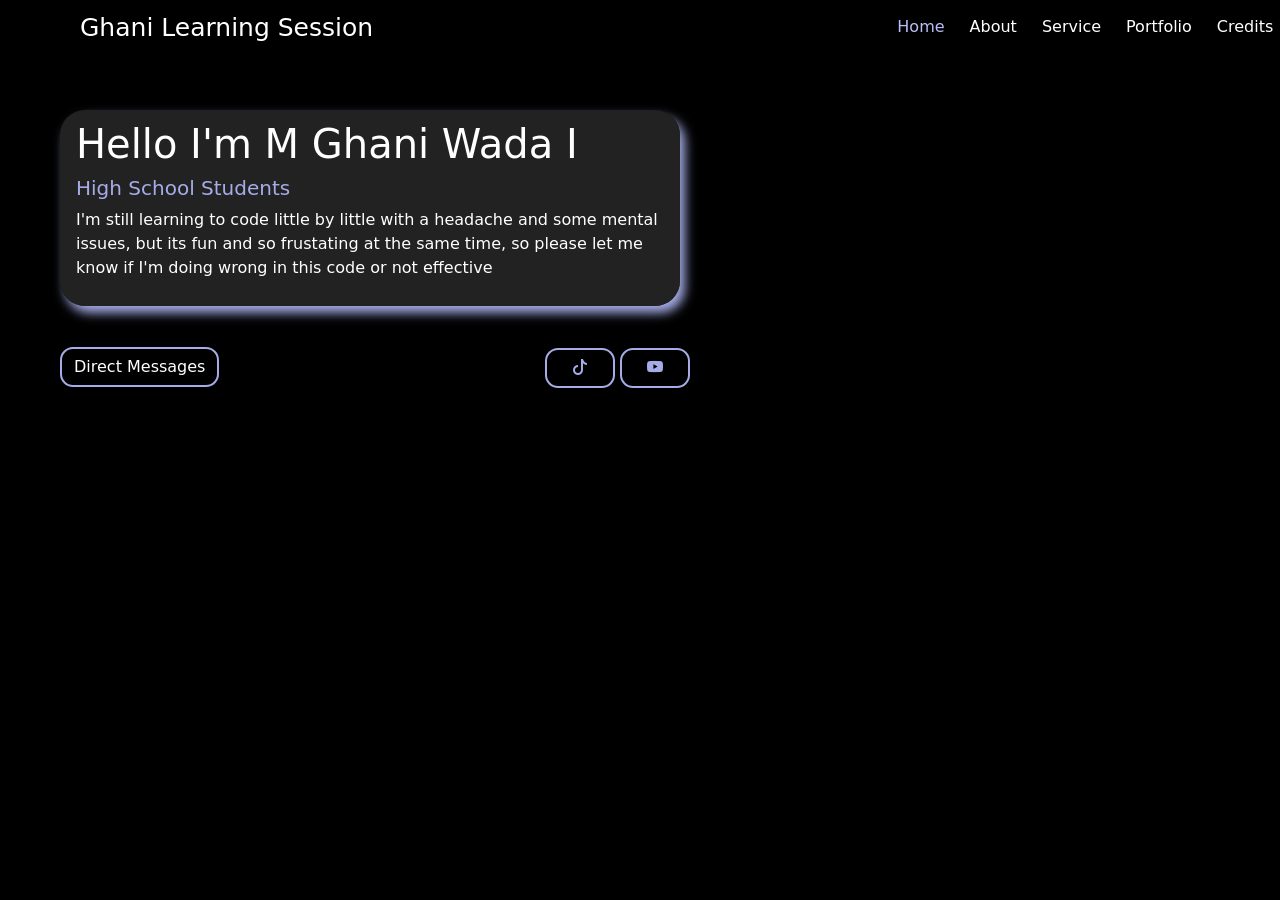
==== index.html @ 2569f19b "Rename home.html to index.html" ====
<!DOCTYPE html>
<html lang="en">
<head>
    <meta charset="UTF-8">
    <meta name="viewport" content="width=device-width, initial-scale=1.0">
    <title>My first Code</title>
    <link href="https://cdn.jsdelivr.net/npm/bootstrap@5.3.3/dist/css/bootstrap.min.css" rel="stylesheet" integrity="sha384-QWTKZyjpPEjISv5WaRU9OFeRpok6YctnYmDr5pNlyT2bRjXh0JMhjY6hW+ALEwIH" crossorigin="anonymous">
    <link rel="stylesheet" href="home.css">
    <link rel="stylesheet" href="https://cdn.jsdelivr.net/npm/bootstrap-icons@1.11.3/font/bootstrap-icons.min.css">
</head>
<body>
    <h1 style="float: inline-start; padding-left: 80px; font-size: 25px; padding-top: 13px;">
        Ghani Learning Session</h1>
    
    <ul class="topb">
        <li><a class="aktif" href="#home">Home</a></li>
        <li><a class="btm btn-primary" data-bs-toggle="collapse" 
            href="#multiCollapseExample1" 
            role="button" 
            aria-expanded="false" 
            aria-controls="multiCollapseExample1">
            About</a></li>
        <li><a href="#service">Service</a></li>
        <li><a href="#portfolio">Portfolio</a></li>
        <li><a href="https://www.instagram.com/fauzanishahallam" target="_blank">Credits</a></li>
    </ul>
    
    <div class="row" style="height: 110px; padding-top: 67px;">
        <div class="col">
            <div class="collapse multi-collapse" id="multiCollapseExample1" aria-controls="true">
                    <div class="bgcol">
                        <h1 style="font-size: 20px;">About me</h1>
                        <p>I'm just an ordinary person who loves playing games, go outside with friends</p>
                    </div>
                </div>
            </div>
        </div>
    </div>

    <div class="mainpage"><a href="#about"></a>
        <h1>Hello I'm M Ghani Wada I</h1>
        <h2 style="font-size: 20px;"><a 
            style="color: #a6ace7; text-decoration: none;" 
            href="https://smantanjungsari.sch.id" target="_blank">High School Students</a></h2>
        <p>I'm still learning to code little by little with a headache and some mental issues, but its fun and so frustating at the same time, so please let me know if I'm doing wrong in this code or not effective</p>
    </div>

    <a href="https://instagram.com/mhmd.ghni" target="_blank"><button class="btn">Direct Messages</button></a>
    <a href="https://tiktok.com//@ikantomat12345" target="_blank"><button class="btn2"><i class="bi bi-tiktok"><span></span></i></button></a>
    <a href="https://www.youtube.com/watch?v=kzGRGUhswPI" target="_blank"><button class="btn2"><i class="bi bi-youtube"><span></span></i></button></a>
</body>


    <script src="https://cdn.jsdelivr.net/npm/bootstrap@5.3.3/dist/js/bootstrap.bundle.min.js" integrity="sha384-YvpcrYf0tY3lHB60NNkmXc5s9fDVZLESaAA55NDzOxhy9GkcIdslK1eN7N6jIeHz" crossorigin="anonymous"></script>
</html>
---- home.css ----
.mainpage{
    width: 620px;
    margin-left: 60px;
    padding-top: 10px;
    padding-right: 16px;
    padding-bottom: 10px;
    padding-left: 16px;
    background-color:rgba(46, 46, 46, 0.74);
    box-shadow: 5px 7px 11px #a6ade7;
    border-radius: 25px;
}

.topb{
   background-color: white;
   color: white;
}

body {
    background-color: black;
    color: white;
}

.bgcol{
    background-color: rgba(46, 46, 46, 0.74);
    border-radius: 25px;
    padding-left: 10px;
    padding-top: 10px;
    padding-bottom: 5px;
}

.collapsing {
    background-color: rgba(46, 46, 46, 0.74);
    border-radius: 25px;
    box-shadow: 5px 7px 11px #a6ace7;
    position: absolute;
    float: right;
    right: 80px;
    width: 370px;
    overflow: hidden
}

.collapse {   
    background-color: rgb(46, 46, 46, 0.74);
    border-radius: 25px;
    box-shadow: 5px 7px 11px #a6ace7;
    position: absolute;
    float: right;
    right: 80px;
    width: 370px;
}


ul {
    height: 0px;
    list-style: none;
    padding-left: 0px;
    margin: 0px;
}

li a{
    position: relative;
    color: white;
    left: 39%;
    padding-left: 25px;
    display: inline-flex;
    padding-top: 15px;
    float: left;
    text-decoration: none;
    
}

li a:hover:not(.aktif) {
    color: #b8bef7;
}

.aktif {
    color: #b8bef7;
}

a {
    text-decoration: none;
    color: white;
}

button {
    background-color: transparent;
}

.btn {
    color: white;
    display: inline;
    position: relative;
    top: 40px;
    left: 60px;
    border: 2px solid #a6ace7;
    border-radius: 13px;
}

.btn:hover {
    background-color:#a6ace7;
    color: black;
}

.btn2 {
    display: inline-block;
    position: relative;
    top: 42px;
    left: 380px;
    border: 2px solid #a6ace7;
    border-radius: 13px;
    color: #a6ace7;
    width: 70px;
    height: 40px;
}

.btn2:hover{
    background-color: #a6ace7;
    transition: 0.4s;
    color: black;
}

.btn2 span{
    position: relative;
    transition: 0.7s;
    opacity: 0;
}

.btn2 span:after{
    position: absolute;
    content: '\00bb';
    top: 0;
    padding-left: -20px;

}

.btn2:hover span{
    opacity: 1;
    padding-left: 20px;
}
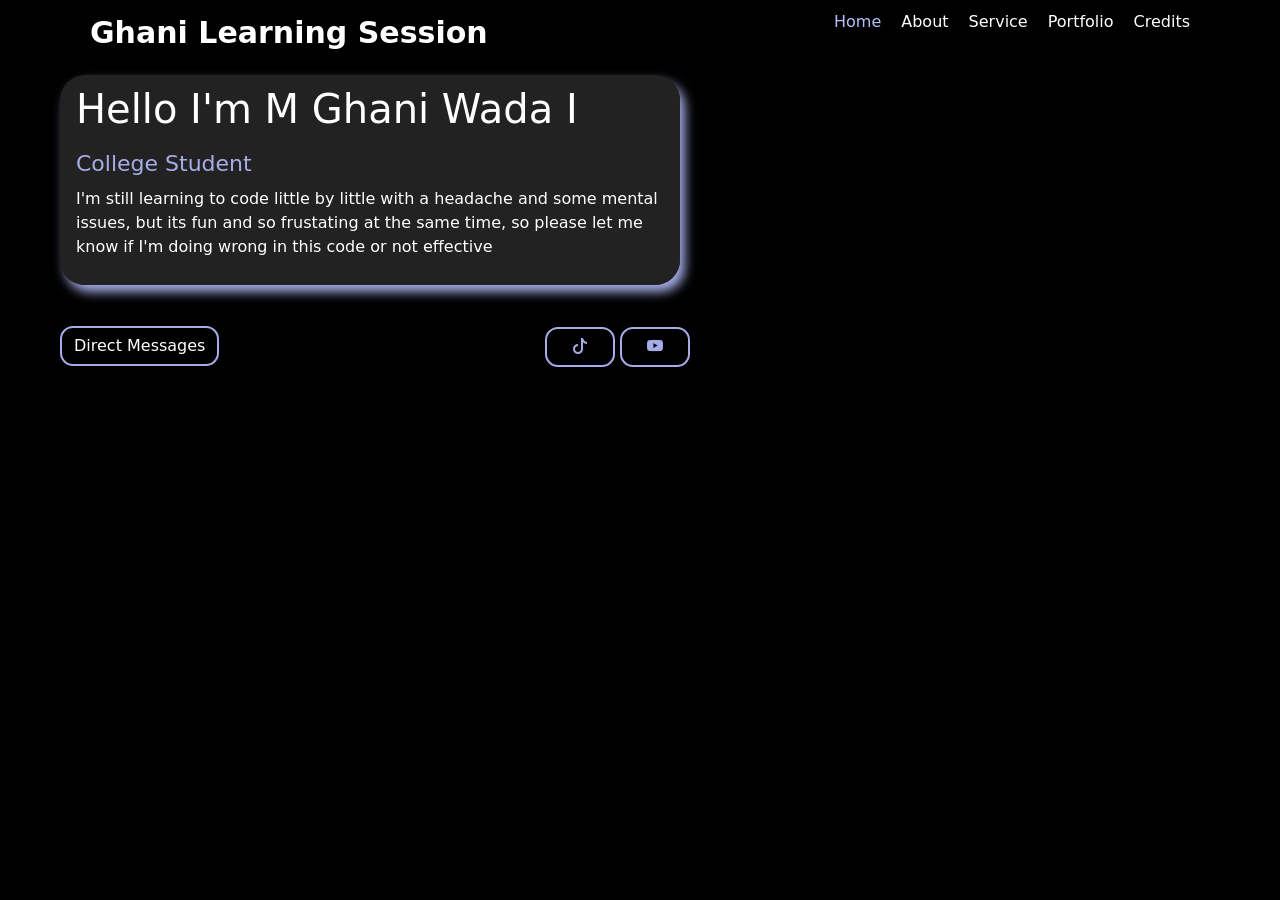
==== commit 8dc38928: "added index and style css clean code and make changes to how display works, using flex so it's adapt" ====
--- a/index.html
+++ b/index.html
@@ -5,31 +5,33 @@
     <meta name="viewport" content="width=device-width, initial-scale=1.0">
     <title>My first Code</title>
     <link href="https://cdn.jsdelivr.net/npm/bootstrap@5.3.3/dist/css/bootstrap.min.css" rel="stylesheet" integrity="sha384-QWTKZyjpPEjISv5WaRU9OFeRpok6YctnYmDr5pNlyT2bRjXh0JMhjY6hW+ALEwIH" crossorigin="anonymous">
-    <link rel="stylesheet" href="home.css">
+    <link rel="stylesheet" href="style.css">
     <link rel="stylesheet" href="https://cdn.jsdelivr.net/npm/bootstrap-icons@1.11.3/font/bootstrap-icons.min.css">
 </head>
 <body>
-    <h1 style="float: inline-start; padding-left: 80px; font-size: 25px; padding-top: 13px;">
-        Ghani Learning Session</h1>
-    
+
+<div class="headmain">
+    <div class="logo">Ghani Learning Session</div>
+
     <ul class="topb">
         <li><a class="aktif" href="#home">Home</a></li>
-        <li><a class="btm btn-primary" data-bs-toggle="collapse" 
-            href="#multiCollapseExample1" 
-            role="button" 
-            aria-expanded="false" 
+        <li><a class="btm btn-primary" data-bs-toggle="collapse"
+            href="#multiCollapseExample1"
+            role="button"
+            aria-expanded="false"
             aria-controls="multiCollapseExample1">
             About</a></li>
         <li><a href="#service">Service</a></li>
         <li><a href="#portfolio">Portfolio</a></li>
         <li><a href="https://www.instagram.com/fauzanishahallam" target="_blank">Credits</a></li>
     </ul>
-    
-    <div class="row" style="height: 110px; padding-top: 67px;">
+</div>
+
+    <div class="row">
         <div class="col">
             <div class="collapse multi-collapse" id="multiCollapseExample1" aria-controls="true">
                     <div class="bgcol">
-                        <h1 style="font-size: 20px;">About me</h1>
+                        <h1 class="openabout">About me</h1>
                         <p>I'm just an ordinary person who loves playing games, go outside with friends</p>
                     </div>
                 </div>
@@ -39,9 +41,7 @@
 
     <div class="mainpage"><a href="#about"></a>
         <h1>Hello I'm M Ghani Wada I</h1>
-        <h2 style="font-size: 20px;"><a 
-            style="color: #a6ace7; text-decoration: none;" 
-            href="https://smantanjungsari.sch.id" target="_blank">High School Students</a></h2>
+        <h2><a href="https://widyatama.ac.id" class="univlink" target="_blank">College Student</a></h2>
         <p>I'm still learning to code little by little with a headache and some mental issues, but its fun and so frustating at the same time, so please let me know if I'm doing wrong in this code or not effective</p>
     </div>
 
--- a/style.css
+++ b/style.css
@@ -0,0 +1,163 @@
+body {
+    background-color: black;
+    color: white;
+}
+
+.headmain {
+    display: flex;
+    justify-content: space-between;
+    align-items: flex-start;
+    box-sizing: border-box;
+    padding-top: 10px;
+    padding-bottom: 10px;
+    padding-right: 90px;
+    padding-left: 90px;
+}
+
+.logo {
+    font-size: 30px;
+    font-weight: bold;
+}
+
+.topb {
+    display: flex;
+    list-style: none;
+    gap: 20px;
+    margin: 0;
+}
+
+.row {
+    padding-top: 10px;
+}
+
+.mainpage {
+    width: 620px;
+    margin-left: 60px;
+    padding-top: 10px;
+    padding-right: 16px;
+    padding-bottom: 10px;
+    padding-left: 16px;
+    background-color: rgba(46, 46, 46, 0.74);
+    box-shadow: 5px 7px 11px #a6ade7;
+    border-radius: 25px;
+}
+
+.univlink {
+    font-size: 22px;
+    color: #a6ace7;
+}
+
+.bgcol {
+    background-color: rgba(46, 46, 46, 0.74);
+    border-radius: 25px;
+    padding-left: 10px;
+    padding-top: 10px;
+    padding-bottom: 5px;
+}
+
+.collapsing {
+    background-color: rgba(46, 46, 46, 0.74);
+    border-radius: 25px;
+    box-shadow: 5px 7px 11px #a6ace7;
+    position: absolute;
+    float: right;
+    right: 80px;
+    width: 370px;
+    overflow: hidden;
+}
+
+.openabout {
+    font-size: 20px;
+}
+
+.collapse {
+    background-color: rgb(46, 46, 46, 0.74);
+    border-radius: 25px;
+    box-shadow: 5px 7px 11px #a6ace7;
+    position: absolute;
+    float: right;
+    right: 80px;
+    width: 370px;
+}
+
+ul {
+    height: auto;
+    list-style: none;
+    padding-left: 0px;
+    margin: 0px;
+}
+
+li a {
+    position: static;
+    color: white;
+    left: auto;
+    display: block;
+}
+
+li a:hover:not(.aktif) {
+    color: #b8bef7;
+}
+
+.aktif {
+    color: #b8bef7;
+}
+
+a {
+    text-decoration: none;
+    color: white;
+}
+
+button {
+    background-color: transparent;
+}
+
+.btn {
+    color: white;
+    display: inline;
+    position: relative;
+    top: 40px;
+    left: 60px;
+    border: 2px solid #a6ace7;
+    border-radius: 13px;
+}
+
+.btn:hover {
+    background-color: #a6ace7;
+    color: black;
+}
+
+.btn2 {
+    display: inline-block;
+    position: relative;
+    top: 42px;
+    left: 380px;
+    border: 2px solid #a6ace7;
+    border-radius: 13px;
+    color: #a6ace7;
+    width: 70px;
+    height: 40px;
+}
+
+.btn2:hover {
+    background-color: #a6ace7;
+    transition: 0.4s;
+    color: black;
+}
+
+.btn2 span {
+    position: relative;
+    transition: 0.7s;
+    opacity: 0;
+}
+
+.btn2 span:after {
+    position: absolute;
+    content: "\00bb";
+    top: 0;
+    padding-left: -20px;
+}
+
+.btn2:hover span {
+    opacity: 1;
+    padding-left: 20px;
+}
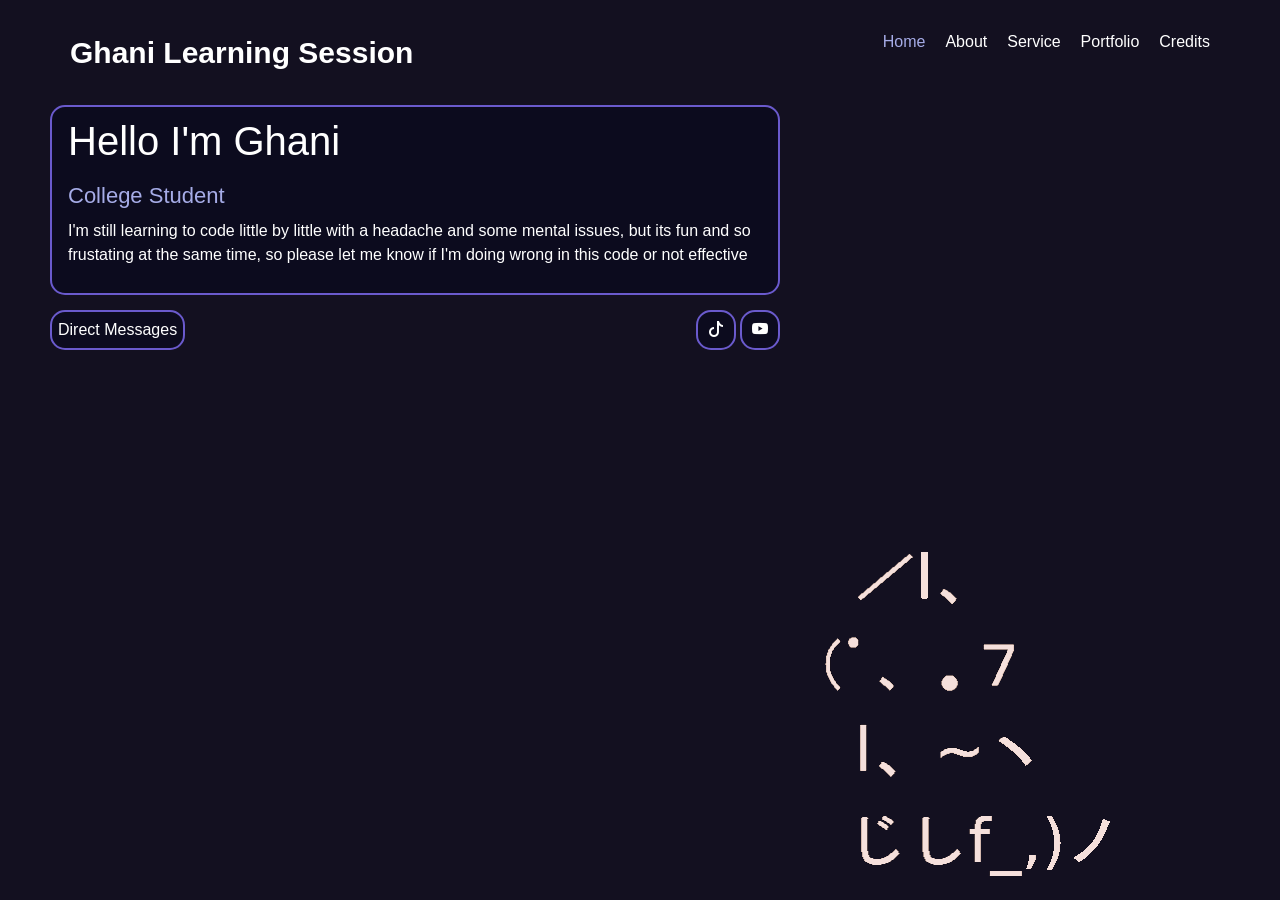
==== commit dfd6d18b: "added img, portfolio edited css to make it flexible on all window size so it's stay more consistent" ====
--- a/index.html
+++ b/index.html
@@ -1,55 +1,84 @@
-<!DOCTYPE html>
+<!doctype html>
 <html lang="en">
-<head>
-    <meta charset="UTF-8">
-    <meta name="viewport" content="width=device-width, initial-scale=1.0">
-    <title>My first Code</title>
-    <link href="https://cdn.jsdelivr.net/npm/bootstrap@5.3.3/dist/css/bootstrap.min.css" rel="stylesheet" integrity="sha384-QWTKZyjpPEjISv5WaRU9OFeRpok6YctnYmDr5pNlyT2bRjXh0JMhjY6hW+ALEwIH" crossorigin="anonymous">
-    <link rel="stylesheet" href="style.css">
-    <link rel="stylesheet" href="https://cdn.jsdelivr.net/npm/bootstrap-icons@1.11.3/font/bootstrap-icons.min.css">
-</head>
-<body>
+    <head>
+        <meta charset="UTF-8" />
+        <meta name="viewport" content="width=device-width, initial-scale=1.0" />
+        <title>Home</title>
+        <link
+            href="https://cdn.jsdelivr.net/npm/bootstrap@5.3.3/dist/css/bootstrap.min.css"
+            rel="stylesheet"
+            integrity="sha384-QWTKZyjpPEjISv5WaRU9OFeRpok6YctnYmDr5pNlyT2bRjXh0JMhjY6hW+ALEwIH"
+            crossorigin="anonymous"
+        />
+        <link rel="stylesheet" href="style.css" />
+        <link
+            rel="stylesheet"
+            href="https://cdn.jsdelivr.net/npm/bootstrap-icons@1.11.3/font/bootstrap-icons.min.css"
+        />
+    </head>
+    <body>
+        <div class="headmain">
+            <div class="logo">Ghani Learning Session</div>
 
-<div class="headmain">
-    <div class="logo">Ghani Learning Session</div>
+            <ul class="topb">
+                <li><a href="index.html" class="active">Home</a></li>
+                <li><a href="about.html">About</a></li>
+                <li><a href="service.html">Service</a></li>
+                <li><a href="portfolio.html">Portfolio</a></li>
+                <li>
+                    <a
+                        href="https://www.instagram.com/fauzanishahallam"
+                        target="_blank"
+                        >Credits</a
+                    >
+                </li>
+            </ul>
+        </div>
 
-    <ul class="topb">
-        <li><a class="aktif" href="#home">Home</a></li>
-        <li><a class="btm btn-primary" data-bs-toggle="collapse"
-            href="#multiCollapseExample1"
-            role="button"
-            aria-expanded="false"
-            aria-controls="multiCollapseExample1">
-            About</a></li>
-        <li><a href="#service">Service</a></li>
-        <li><a href="#portfolio">Portfolio</a></li>
-        <li><a href="https://www.instagram.com/fauzanishahallam" target="_blank">Credits</a></li>
-    </ul>
-</div>
-
-    <div class="row">
-        <div class="col">
-            <div class="collapse multi-collapse" id="multiCollapseExample1" aria-controls="true">
-                    <div class="bgcol">
-                        <h1 class="openabout">About me</h1>
-                        <p>I'm just an ordinary person who loves playing games, go outside with friends</p>
-                    </div>
-                </div>
+        <div class="box">
+            <div class="insidebox">
+                <a href="#about"></a>
+                <h1>Hello I'm Ghani</h1>
+                <h2>
+                    <a
+                        href="https://widyatama.ac.id"
+                        class="univlink"
+                        target="_blank"
+                        >College Student</a
+                    >
+                </h2>
+                <p>
+                    I'm still learning to code little by little with a headache
+                    and some mental issues, but its fun and so frustating at the
+                    same time, so please let me know if I'm doing wrong in this
+                    code or not effective
+                </p>
             </div>
         </div>
-    </div>
 
-    <div class="mainpage"><a href="#about"></a>
-        <h1>Hello I'm M Ghani Wada I</h1>
-        <h2><a href="https://widyatama.ac.id" class="univlink" target="_blank">College Student</a></h2>
-        <p>I'm still learning to code little by little with a headache and some mental issues, but its fun and so frustating at the same time, so please let me know if I'm doing wrong in this code or not effective</p>
-    </div>
+        <div class="btnbox">
+            <a href="https://instagram.com/mhmd.ghni" target="_blank"
+                ><button class="icon">Direct Messages</button></a
+            >
 
-    <a href="https://instagram.com/mhmd.ghni" target="_blank"><button class="btn">Direct Messages</button></a>
-    <a href="https://tiktok.com//@ikantomat12345" target="_blank"><button class="btn2"><i class="bi bi-tiktok"><span></span></i></button></a>
-    <a href="https://www.youtube.com/watch?v=kzGRGUhswPI" target="_blank"><button class="btn2"><i class="bi bi-youtube"><span></span></i></button></a>
-</body>
+            <div>
+                <a href="https://tiktok.com//@ikantomat12345" target="_blank"
+                    ><button class="icon">
+                        <i class="bi bi-tiktok"><span></span></i></button
+                ></a>
+                <a
+                    href="https://www.youtube.com/watch?v=kzGRGUhswPI"
+                    target="_blank"
+                    ><button class="icon">
+                        <i class="bi bi-youtube"><span></span></i></button
+                ></a>
+            </div>
+        </div>
+    </body>
 
-
-    <script src="https://cdn.jsdelivr.net/npm/bootstrap@5.3.3/dist/js/bootstrap.bundle.min.js" integrity="sha384-YvpcrYf0tY3lHB60NNkmXc5s9fDVZLESaAA55NDzOxhy9GkcIdslK1eN7N6jIeHz" crossorigin="anonymous"></script>
+    <script
+        src="https://cdn.jsdelivr.net/npm/bootstrap@5.3.3/dist/js/bootstrap.bundle.min.js"
+        integrity="sha384-YvpcrYf0tY3lHB60NNkmXc5s9fDVZLESaAA55NDzOxhy9GkcIdslK1eN7N6jIeHz"
+        crossorigin="anonymous"
+    ></script>
 </html>
--- a/style.css
+++ b/style.css
@@ -1,6 +1,9 @@
 body {
+    font-family: sans-serif;
     background-color: black;
     color: white;
+    background-image: url(img/background.png);
+    padding: 0px 50px;
 }
 
 .headmain {
@@ -8,10 +11,7 @@
     justify-content: space-between;
     align-items: flex-start;
     box-sizing: border-box;
-    padding-top: 10px;
-    padding-bottom: 10px;
-    padding-right: 90px;
-    padding-left: 90px;
+    padding: 30px 20px;
 }
 
 .logo {
@@ -23,23 +23,24 @@
     display: flex;
     list-style: none;
     gap: 20px;
-    margin: 0;
 }
 
-.row {
-    padding-top: 10px;
+.box {
+    display: grid;
+    grid-auto-flow: column;
+    gap: 20px 66px;
 }
 
-.mainpage {
-    width: 620px;
-    margin-left: 60px;
-    padding-top: 10px;
-    padding-right: 16px;
-    padding-bottom: 10px;
-    padding-left: 16px;
-    background-color: rgba(46, 46, 46, 0.74);
-    box-shadow: 5px 7px 11px #a6ade7;
-    border-radius: 25px;
+.box-2 {
+    justify-content: center;
+}
+
+.insidebox {
+    max-width: 730px;
+    padding: 10px 16px;
+    background-color: rgba(10, 10, 30, 0.74);
+    border: 2px solid slateblue;
+    border-radius: 15px;
 }
 
 .univlink {
@@ -47,37 +48,22 @@
     color: #a6ace7;
 }
 
-.bgcol {
-    background-color: rgba(46, 46, 46, 0.74);
-    border-radius: 25px;
-    padding-left: 10px;
-    padding-top: 10px;
-    padding-bottom: 5px;
+.imgbox {
+    display: flex;
+    grid-auto-flow: column;
+    justify-content: space-evenly;
+    gap: 50px;
+    padding: 100px 16px;
 }
 
-.collapsing {
-    background-color: rgba(46, 46, 46, 0.74);
-    border-radius: 25px;
-    box-shadow: 5px 7px 11px #a6ace7;
-    position: absolute;
-    float: right;
-    right: 80px;
-    width: 370px;
-    overflow: hidden;
-}
-
-.openabout {
-    font-size: 20px;
-}
-
-.collapse {
-    background-color: rgb(46, 46, 46, 0.74);
-    border-radius: 25px;
-    box-shadow: 5px 7px 11px #a6ace7;
-    position: absolute;
-    float: right;
-    right: 80px;
-    width: 370px;
+img {
+    display: block;
+    border: 2px solid slateblue;
+    width: 100%;
+    max-width: 500px;
+    max-height: 500px;
+    object-fit: cover;
+    border-radius: 15px;
 }
 
 ul {
@@ -98,66 +84,49 @@
     color: #b8bef7;
 }
 
-.aktif {
-    color: #b8bef7;
-}
-
 a {
     text-decoration: none;
     color: white;
 }
 
-button {
-    background-color: transparent;
+.active {
+    color: #a6ace7;
 }
 
-.btn {
-    color: white;
-    display: inline;
-    position: relative;
-    top: 40px;
-    left: 60px;
-    border: 2px solid #a6ace7;
-    border-radius: 13px;
+.btnbox {
+    display: flex;
+    justify-content: space-between;
+    max-width: 730px;
+    margin-top: 15px;
 }
 
-.btn:hover {
-    background-color: #a6ace7;
-    color: black;
+.icon {
+    border: 2px solid slateblue;
+    border-radius: 15px;
+    color: white;
+    min-width: 40px;
+    height: 40px;
+    background-color: rgba(10, 10, 30, 0.74);
 }
 
-.btn2 {
-    display: inline-block;
-    position: relative;
-    top: 42px;
-    left: 380px;
-    border: 2px solid #a6ace7;
-    border-radius: 13px;
-    color: #a6ace7;
-    width: 70px;
-    height: 40px;
-}
-
-.btn2:hover {
-    background-color: #a6ace7;
+.icon:hover {
+    background-color: slateblue;
     transition: 0.4s;
     color: black;
 }
 
-.btn2 span {
+.icon span {
     position: relative;
     transition: 0.7s;
     opacity: 0;
 }
 
-.btn2 span:after {
+.icon span:after {
     position: absolute;
     content: "\00bb";
-    top: 0;
-    padding-left: -20px;
 }
 
-.btn2:hover span {
+.icon:hover span {
     opacity: 1;
-    padding-left: 20px;
+    padding: 0 10px;
 }
